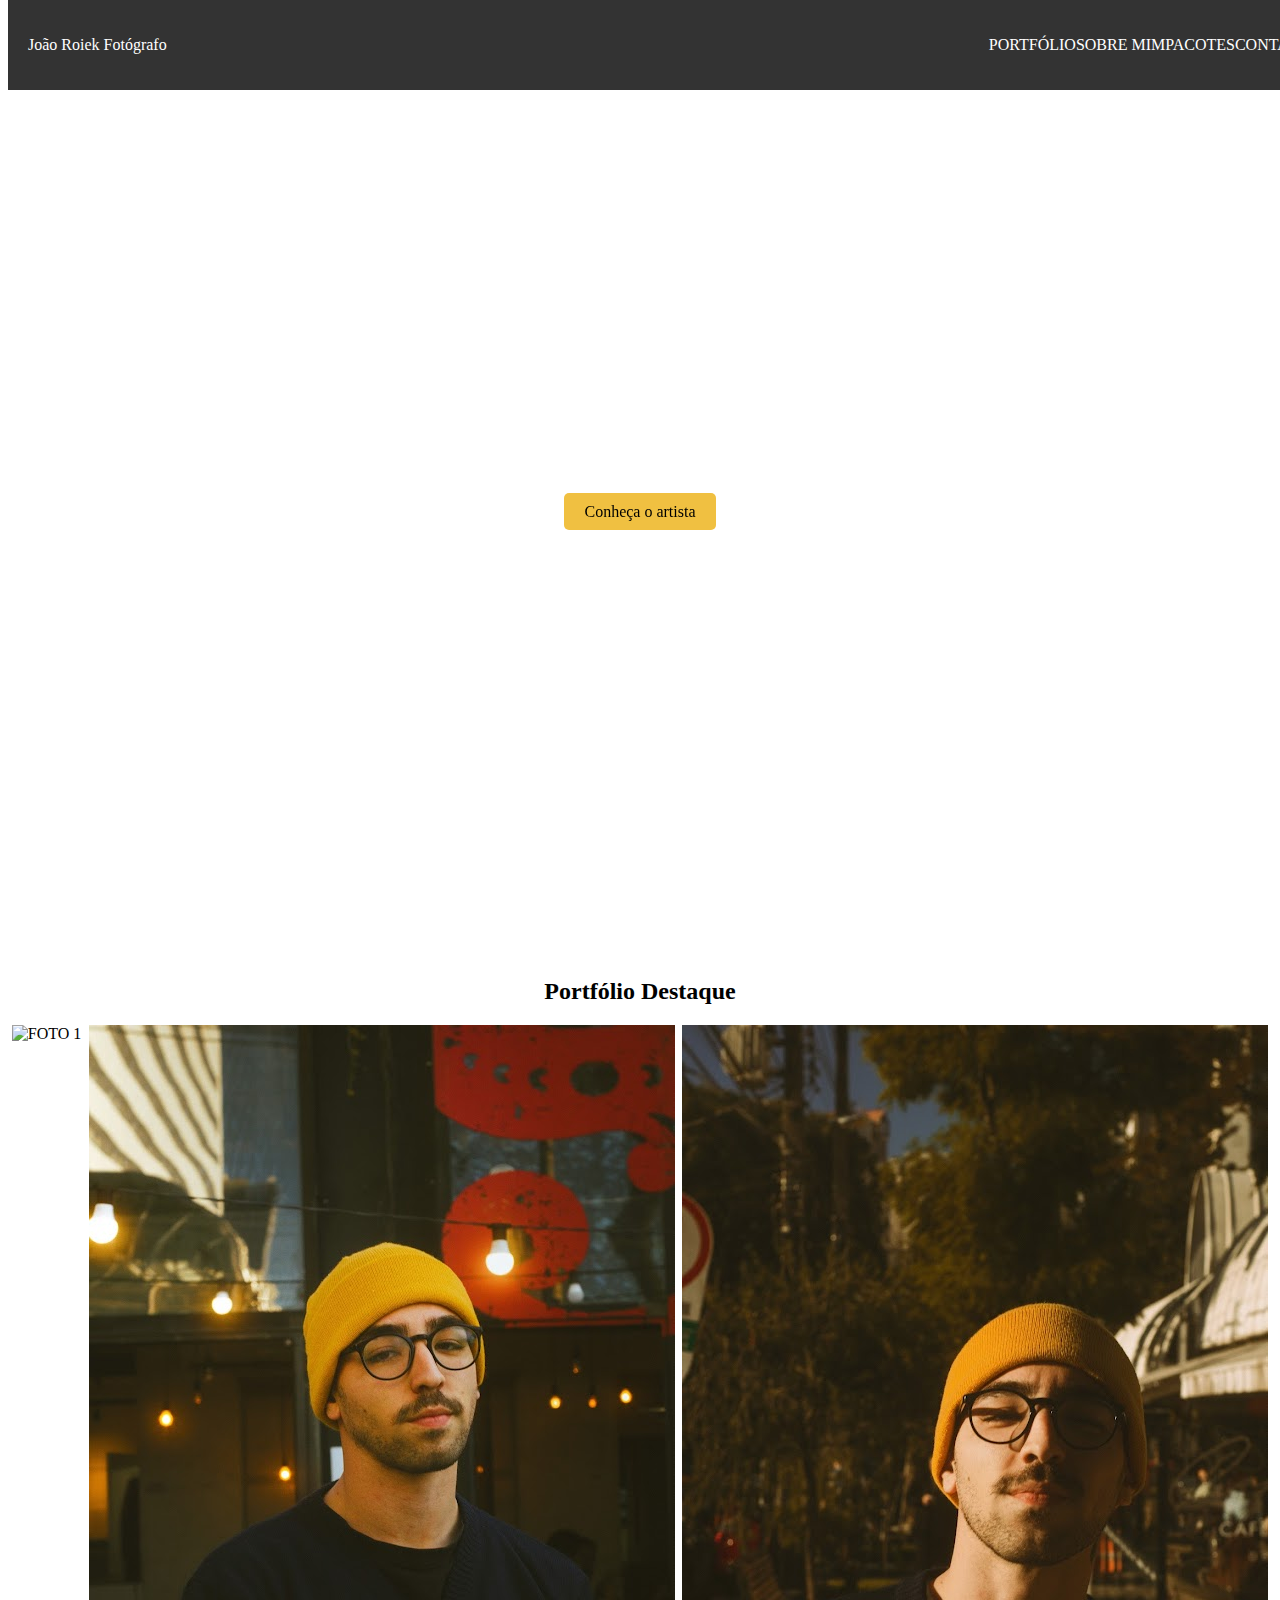
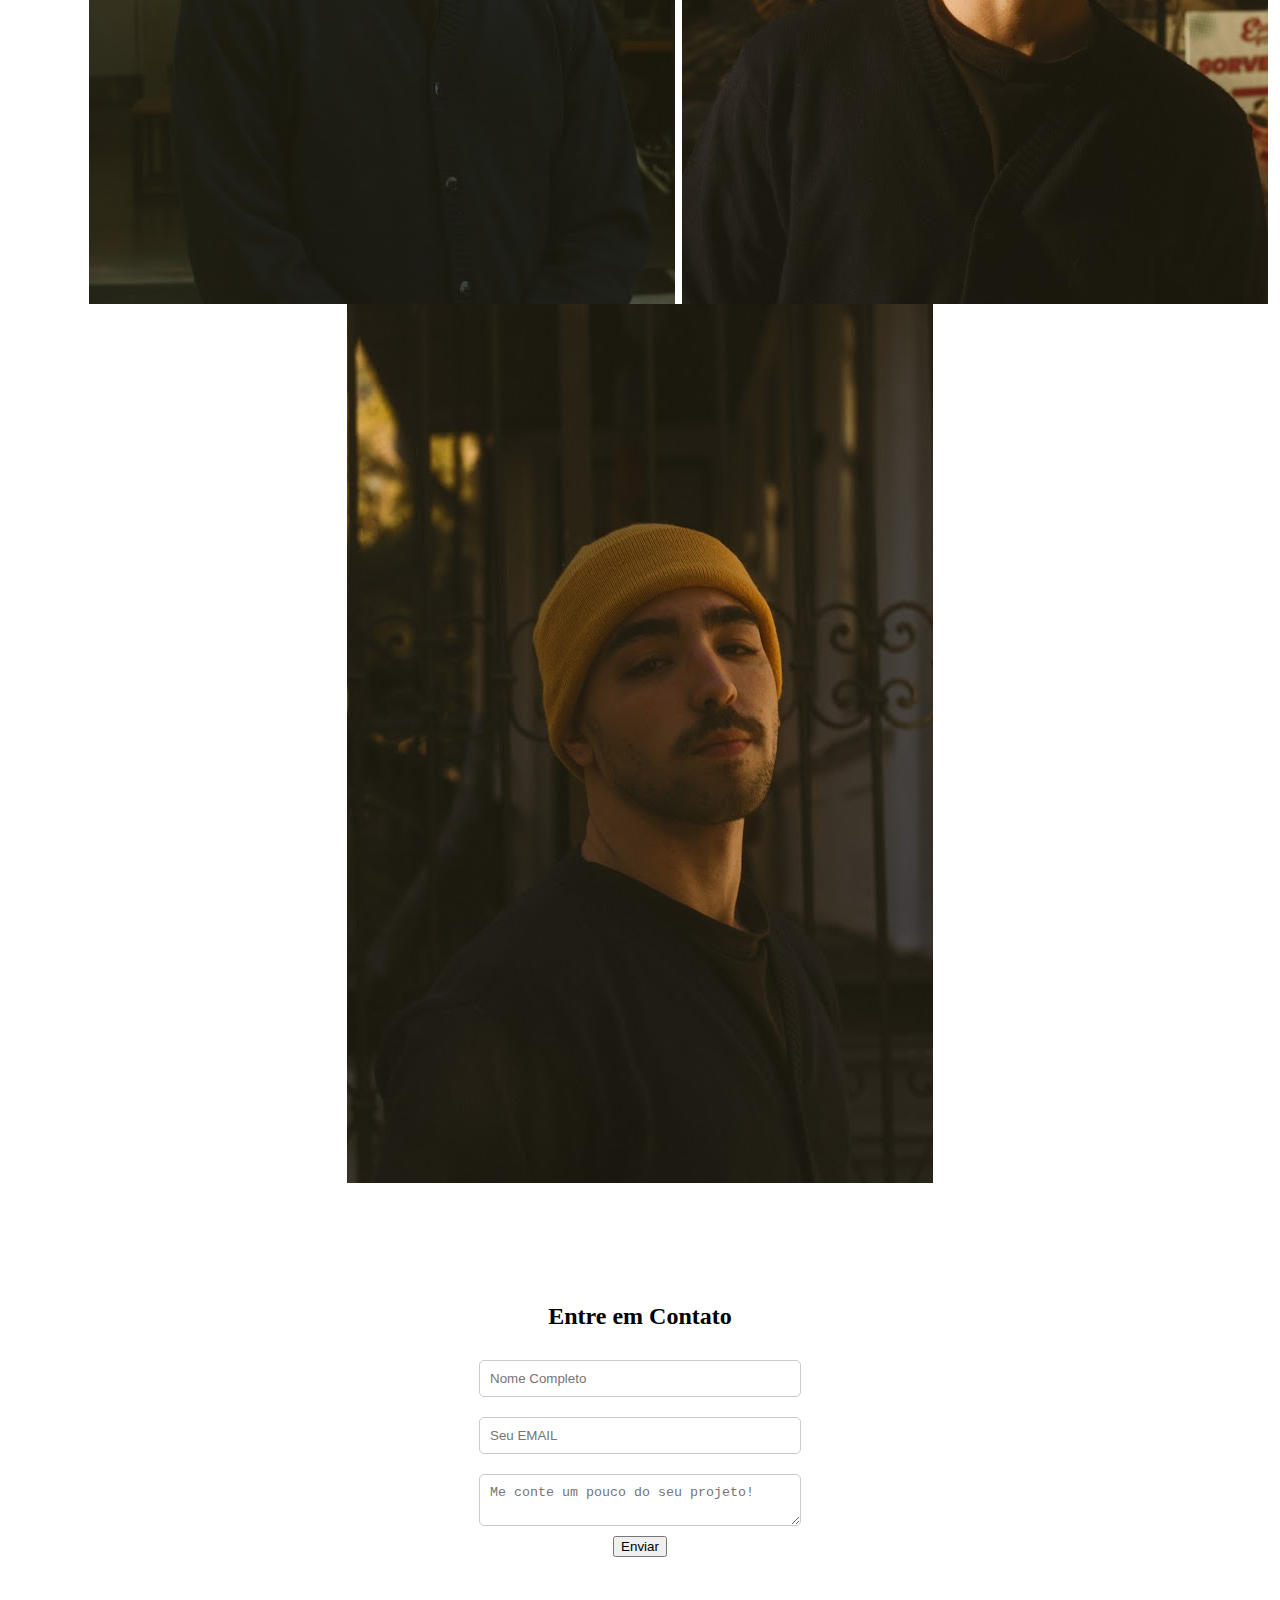
==== index.html @ 92f15e58 "alteração das pastas" ====
<!DOCTYPE html>
<html lang="pt-br">
<head>
    <meta charset="UTF-8">
    <meta name="viewport" content="width=device-width, initial-scale=1.0">
    <link rel="stylesheet" href="./src/styles/style.css">
    <title> João Roiek </title>
</head>
<body>
    <header>
        <div class="logo"> João Roiek Fotógrafo </div>
        <nav>
            <ul> <!-- Quero colocar um ícone interativo, que se mexa, brilhe ou algo assim, para cada opção do header-->
                <li><a href="./src/html/portfolio.html"></a> PORTFÓLIO </li>
                <li><a href="./src/html/about.html"></a> SOBRE MIM </li>
                <li><a href="./src/html/packages.html"></a> PACOTES </li>
                <li><a href="./src/html/socialmedia.html"></a> CONTATO </li>
            </ul>
        </nav>
    </header> 


    <!-- HERO SECTION (MELHOR LUGAR DA PÁGINA PRINCIPAL, A PARTE MAIS IMPORTANTE!)-->   
    <section class="hero"> 
        <div class="cta">
            <h1> Capturando o MELHOR de você! </h1>
            <a href="./src/html/portfolio.html" class="button"> Conheça o artista </a>
        </div>
    </section>
    <!-- PORTFOLIO PREVIEW -->
     <section id="portfolio">
        <h2> Portfólio Destaque </h2>
        <div class="galeria">
            <img src="./src/pics/foto 1.jpg" alt="FOTO 1">
            <img src="./src/pics/foto 2.jpg" alt="FOTO 2">
            <img src="./src/pics/foto 3.jpg" alt="FOTO 3">
            <img src="./src/pics/foto 4.jpg" alt="FOTO 4">
        </div>
     </section>

     <!-- FORMULÁRIO DE CONTATO -->
    <section id="contact">
        <h2> Entre em Contato </h2>
        <form>
            <input type="text" placeholder="Nome Completo"> 
            <input type="email" placeholder="Seu EMAIL"> <!-- o email pouco me imnporta na realidade. Gostaria que tivesse a opção de email mas também a opção de contato via whatsapp -->
            <textarea placeholder="Me conte um pouco do seu projeto!" required></textarea> <!-- O que é este required? Qual seria a diferença se ele não estivesse aí?-->
            <button type="submit"> Enviar </button>
        </form>
    </section>

    <script src="./src/script/script.js"></script>
</body>
</html>
---- src/styles/style.css ----
/* HEADER */
header {
    display: flex;
    justify-content: space-between;
    align-items: center;
    padding: 20px;
    background-color: #333;
    color: white;
    position: fixed;
    width: 100%;
    top: 0;
}

nav ul {
    display: flex;
    list-style-type: none;

}

nav ul li {
    color: white;
    text-decoration: none;
    transition: color 0.3s ease;
}

nav ul li a {
    color: white;
    text-decoration: none;
    transition: color 0.3s ease;
}

nav ul li a:hover {
    color: #f0c041;
}

/*HERO SECTION!! */
.hero {
    position: relative;
    height: 100vh;
    background: url('../imagens/') no-repeat center center/cover;
    display: flex;
    justify-content: center;
    align-items: center;
    color: white;
    text-align: center;

}

.cta h1 {
    font-size: 3rem;
    margin-bottom: 20px;

}

.cta .button {
    padding: 10px 20px;
    background-color: #f0c041;
    color: black;
    text-decoration: none;
    border-radius: 5px;
    transition: background-color 0.3s ease;

}

.cta .button:hover {
    background-color: #333;
    color: #fff;

}

/* PORTFOLIO */
#portfolio {
    padding: 50px 0;
    text-align: center;

}

.galeria {
    display: flex;
    justify-content: space-around;
    flex-wrap: wrap;
}

.galeria img:hover {
    transform: scale (1.1);
    opacity: 0.8;
}

/* CONTACT FORM */

#contact {
    padding: 50px 0;
    text-align: center;

}

form {
    display: flex;
    flex-direction: column;
    align-items: center;

}

form input, form textarea {
    margin: 10px 0;
    padding: 10px;
    width: 300px;
    border: 1px solid #ccc;
    border-radius: 5px;

}

form button:hover {
    background-color: #333;
    color: white;
}
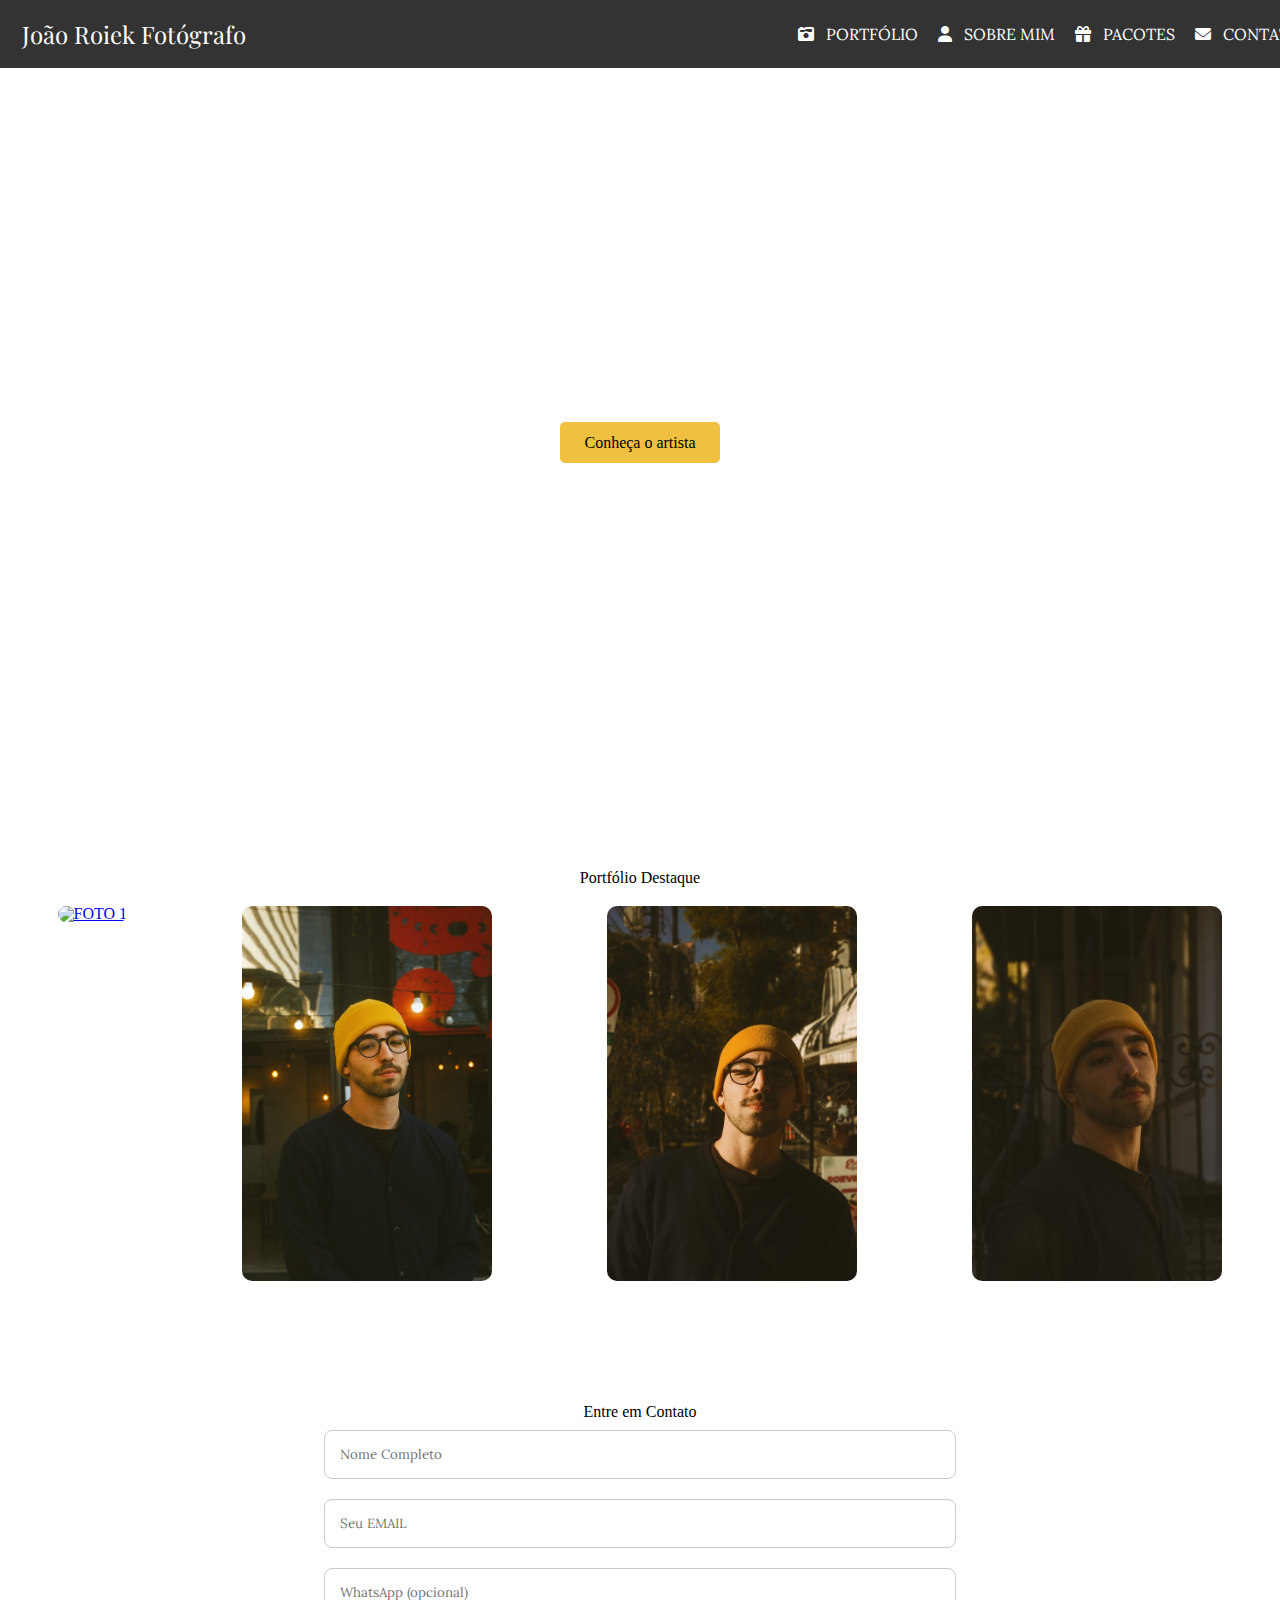
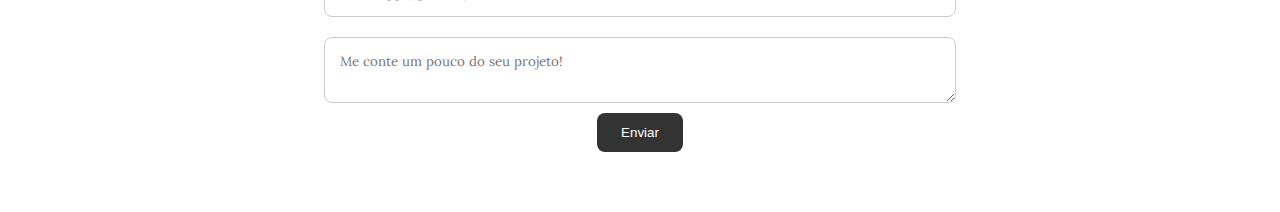
==== commit c669adfe: "fontes e afins" ====
--- a/index.html
+++ b/index.html
@@ -3,49 +3,63 @@
 <head>
     <meta charset="UTF-8">
     <meta name="viewport" content="width=device-width, initial-scale=1.0">
+    
+    <!-- Estilos e Fontes -->
+    <link rel="stylesheet" href="./src/styles/reset.css">
     <link rel="stylesheet" href="./src/styles/style.css">
-    <title> João Roiek </title>
+    <link href="https://fonts.googleapis.com/css2?family=Playfair+Display:wght@400;700&family=Lora:wght@400;700&display=swap" rel="stylesheet">
+    <link rel="stylesheet" href="https://cdnjs.cloudflare.com/ajax/libs/font-awesome/6.0.0-beta3/css/all.min.css">
+    <link rel="stylesheet" href="https://cdnjs.cloudflare.com/ajax/libs/aos/2.3.4/aos.css">
+    <script src="https://cdnjs.cloudflare.com/ajax/libs/aos/2.3.4/aos.js"></script>
+    <link href="https://cdn.jsdelivr.net/npm/lightbox2@2.11.3/dist/css/lightbox.min.css" rel="stylesheet">
+    <script src="https://cdn.jsdelivr.net/npm/lightbox2@2.11.3/dist/js/lightbox.min.js"></script>
+
+    <title>João Roiek Fotógrafo</title>
 </head>
 <body>
+
+    <!-- HEADER -->
     <header>
-        <div class="logo"> João Roiek Fotógrafo </div>
+        <div class="logo">João Roiek Fotógrafo</div>
         <nav>
-            <ul> <!-- Quero colocar um ícone interativo, que se mexa, brilhe ou algo assim, para cada opção do header-->
-                <li><a href="./src/html/portfolio.html"></a> PORTFÓLIO </li>
-                <li><a href="./src/html/about.html"></a> SOBRE MIM </li>
-                <li><a href="./src/html/packages.html"></a> PACOTES </li>
-                <li><a href="./src/html/socialmedia.html"></a> CONTATO </li>
+            <ul>
+                <!-- Ícones interativos com animação ao passar o mouse -->
+                <li><a href="./src/html/portfolio.html"><i class="fas fa-camera-retro"></i> PORTFÓLIO</a></li>
+                <li><a href="./src/html/about.html"><i class="fas fa-user"></i> SOBRE MIM</a></li>
+                <li><a href="./src/html/packages.html"><i class="fas fa-gift"></i> PACOTES</a></li>
+                <li><a href="./src/html/socialmedia.html"><i class="fas fa-envelope"></i> CONTATO</a></li>
             </ul>
         </nav>
     </header> 
 
-
-    <!-- HERO SECTION (MELHOR LUGAR DA PÁGINA PRINCIPAL, A PARTE MAIS IMPORTANTE!)-->   
+    <!-- HERO SECTION -->
     <section class="hero"> 
-        <div class="cta">
-            <h1> Capturando o MELHOR de você! </h1>
-            <a href="./src/html/portfolio.html" class="button"> Conheça o artista </a>
+        <div class="cta" data-aos="fade-up">
+            <h1>Capturando o MELHOR de você!</h1>
+            <a href="./src/html/portfolio.html" class="button">Conheça o artista</a>
         </div>
     </section>
+
     <!-- PORTFOLIO PREVIEW -->
-     <section id="portfolio">
-        <h2> Portfólio Destaque </h2>
-        <div class="galeria">
-            <img src="./src/pics/foto 1.jpg" alt="FOTO 1">
-            <img src="./src/pics/foto 2.jpg" alt="FOTO 2">
-            <img src="./src/pics/foto 3.jpg" alt="FOTO 3">
-            <img src="./src/pics/foto 4.jpg" alt="FOTO 4">
+    <section id="portfolio">
+        <h2 data-aos="fade-up">Portfólio Destaque</h2>
+        <div class="galeria" data-aos="fade-up">
+            <a href="./src/pics/foto1.jpg" data-lightbox="portfolio"><img src="./src/pics/foto1.jpg" alt="FOTO 1"></a>
+            <a href="./src/pics/foto2.jpg" data-lightbox="portfolio"><img src="./src/pics/foto2.jpg" alt="FOTO 2"></a>
+            <a href="./src/pics/foto3.jpg" data-lightbox="portfolio"><img src="./src/pics/foto3.jpg" alt="FOTO 3"></a>
+            <a href="./src/pics/foto4.jpg" data-lightbox="portfolio"><img src="./src/pics/foto4.jpg" alt="FOTO 4"></a>
         </div>
-     </section>
+    </section>
 
-     <!-- FORMULÁRIO DE CONTATO -->
+    <!-- FORMULÁRIO DE CONTATO -->
     <section id="contact">
-        <h2> Entre em Contato </h2>
+        <h2>Entre em Contato</h2>
         <form>
-            <input type="text" placeholder="Nome Completo"> 
-            <input type="email" placeholder="Seu EMAIL"> <!-- o email pouco me imnporta na realidade. Gostaria que tivesse a opção de email mas também a opção de contato via whatsapp -->
-            <textarea placeholder="Me conte um pouco do seu projeto!" required></textarea> <!-- O que é este required? Qual seria a diferença se ele não estivesse aí?-->
-            <button type="submit"> Enviar </button>
+            <input type="text" placeholder="Nome Completo" required> 
+            <input type="email" placeholder="Seu EMAIL"> 
+            <input type="tel" placeholder="WhatsApp (opcional)">
+            <textarea placeholder="Me conte um pouco do seu projeto!" required></textarea> 
+            <button type="submit">Enviar</button>
         </form>
     </section>
 
--- a/src/styles/style.css
+++ b/src/styles/style.css
@@ -3,114 +3,148 @@
     display: flex;
     justify-content: space-between;
     align-items: center;
-    padding: 20px;
+    padding: 22px;
     background-color: #333;
     color: white;
     position: fixed;
     width: 100%;
     top: 0;
+    z-index: 10;
+}
+
+header .logo {
+    font-family: 'Playfair Display', serif;
+    font-size: 24px;
 }
 
 nav ul {
     display: flex;
     list-style-type: none;
-
 }
 
 nav ul li {
-    color: white;
-    text-decoration: none;
-    transition: color 0.3s ease;
+    margin-left: 20px;
 }
 
 nav ul li a {
     color: white;
     text-decoration: none;
-    transition: color 0.3s ease;
+    transition: color 0.3s ease, transform 0.3s;
+    font-family: 'Lora', serif;
 }
 
 nav ul li a:hover {
     color: #f0c041;
+    transform: scale(1.1); /* Animação ao passar o mouse */
 }
 
-/*HERO SECTION!! */
+/* Ícones interativos */
+nav ul li a i {
+    margin-right: 8px;
+}
+
+/* HERO SECTION */
 .hero {
     position: relative;
-    height: 100vh;
-    background: url('../imagens/') no-repeat center center/cover;
+    height: 90vh;
+    background: url('../pics/hero.jpg') no-repeat center center/cover;
     display: flex;
     justify-content: center;
     align-items: center;
     color: white;
     text-align: center;
-
 }
 
 .cta h1 {
-    font-size: 3rem;
+    font-size: 3.5rem;
     margin-bottom: 20px;
-
 }
 
 .cta .button {
-    padding: 10px 20px;
+    padding: 12px 24px;
     background-color: #f0c041;
     color: black;
     text-decoration: none;
     border-radius: 5px;
     transition: background-color 0.3s ease;
-
 }
 
 .cta .button:hover {
     background-color: #333;
-    color: #fff;
-
+    color: #f0c041;
 }
 
 /* PORTFOLIO */
 #portfolio {
-    padding: 50px 0;
+    padding: 60px 0;
     text-align: center;
-
 }
 
 .galeria {
     display: flex;
     justify-content: space-around;
     flex-wrap: wrap;
+    margin-top: 20px;
+}
+
+.galeria img {
+    width: 250px;
+    height: auto;
+    border-radius: 10px;
+    transition: transform 0.3s ease, opacity 0.3s ease;
 }
 
 .galeria img:hover {
-    transform: scale (1.1);
-    opacity: 0.8;
+    transform: scale(1.05);
+    opacity: 0.9;
 }
 
-/* CONTACT FORM */
-
+/* FORMULÁRIO */
 #contact {
-    padding: 50px 0;
+    padding: 60px 0;
     text-align: center;
-
 }
 
 form {
     display: flex;
     flex-direction: column;
     align-items: center;
-
+    max-width: 600px;
+    margin: 0 auto;
 }
 
 form input, form textarea {
     margin: 10px 0;
-    padding: 10px;
-    width: 300px;
+    padding: 15px;
+    width: 100%;
     border: 1px solid #ccc;
-    border-radius: 5px;
+    border-radius: 8px;
+    font-family: 'Lora', serif;
+}
 
+form button {
+    padding: 12px 24px;
+    background-color: #333;
+    color: white;
+    border: none;
+    border-radius: 8px;
+    cursor: pointer;
+    transition: background-color 0.3s ease;
 }
 
 form button:hover {
-    background-color: #333;
-    color: white;
-}+    background-color: #f0c041;
+    color: #333;
+}
+
+/* MEDIA QUERIES PARA RESPONSIVIDADE */
+@media (max-width: 768px) {
+    .hero h1 {
+        font-size: 2.5rem;
+    }
+
+    .galeria img {
+        width: 100%;
+        margin-bottom: 20px;
+    }
+}
